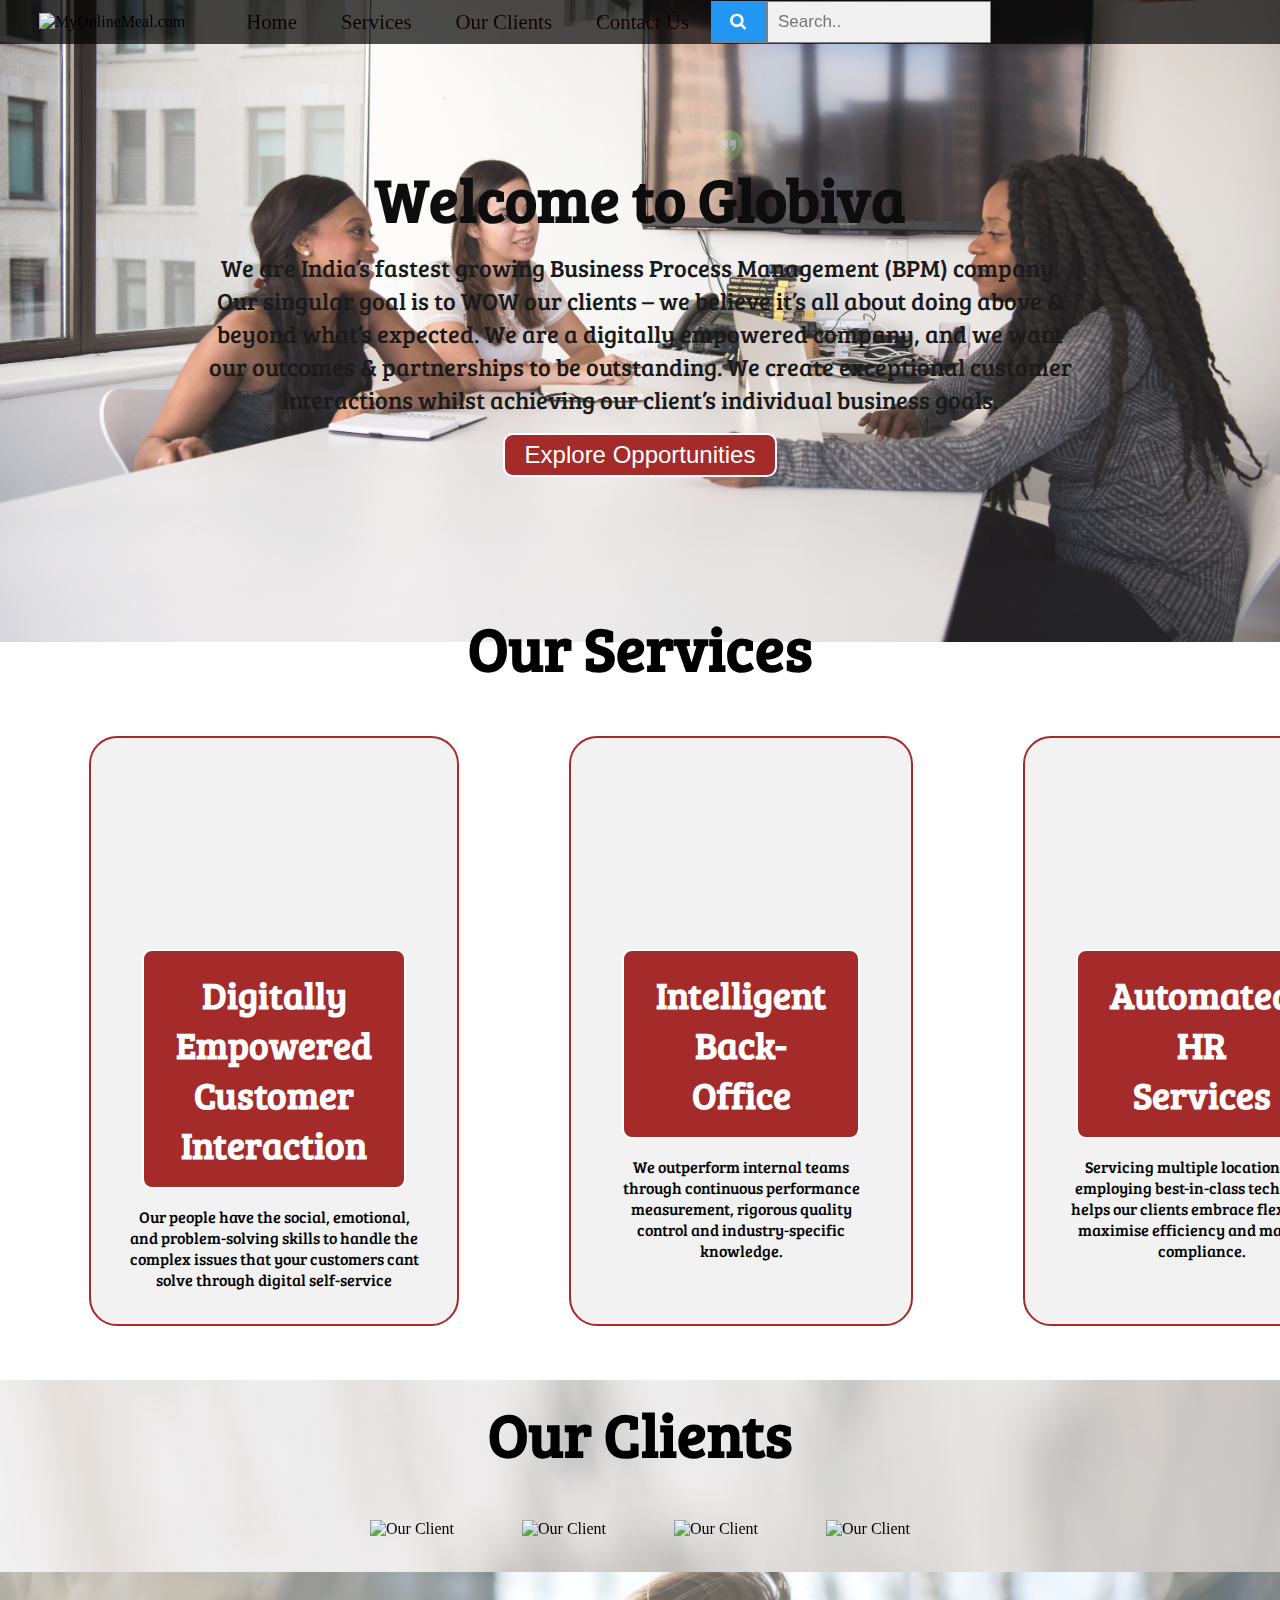
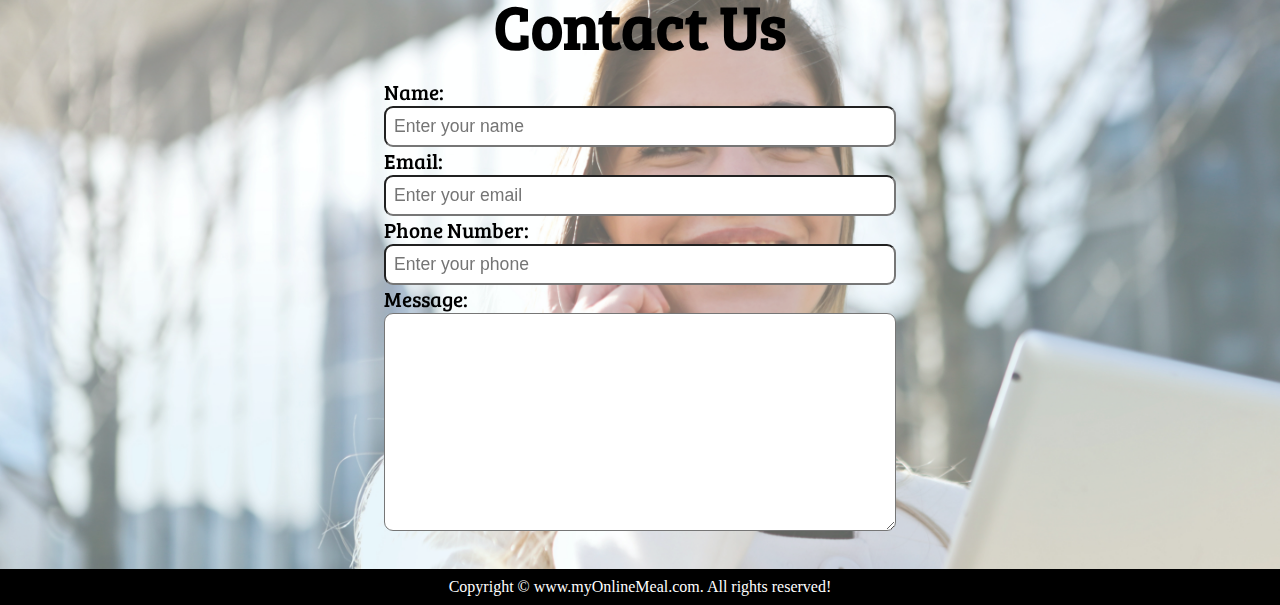
==== code/index.html @ ba423a39 "code of basic html css globiva project" ====
<!DOCTYPE html>
<html lang="en">

<head>
    <meta charset="UTF-8">
    <meta name="viewport" content="width=device-width, initial-scale=1.0">
    <meta http-equiv="X-UA-Compatible" content="ie=edge">
    <title>Welcome to Globiva | Gllobiva.com</title>
    <link rel="stylesheet" href="style.css">
    <link rel="stylesheet" media="screen and (max-width: 1170px)" href="phone.css">
    <link href="https://fonts.googleapis.com/css?family=Baloo+Bhai|Bree+Serif&display=swap" rel="stylesheet">
    <link rel="stylesheet" href="https://cdnjs.cloudflare.com/ajax/libs/font-awesome/4.7.0/css/font-awesome.min.css">

</head>

<body>
    <nav id="navbar">
        <div id="logo">
              <img src="https://www.cioreviewindia.com/newsimages/special/6HJcuUnV.jpeg" alt="MyOnlineMeal.com"> 
        </div>
        <ul>
            <li class="item"><a href="#home">Home</a></li>
            <li class="item"><a href="#services-container">Services</a></li>
            <li class="item"><a href="#client-section">Our Clients</a></li>
            <li class="item"><a href="#contact">Contact Us</a></li>
        </ul>
        

<!-- The form -->
<form class="example" action="action_page.php">
  <input type="text" placeholder="Search.." name="search">
  <button type="submit"><i class="fa fa-search"></i></button>
</form>
    </nav>

    <section id="home">
        <h1 class="h-primary">Welcome to Globiva </h1>
        <p>We are India’s fastest growing Business Process Management (BPM) company. Our singular goal is to WOW our clients – we believe it’s all about doing above & beyond what’s expected. We are a digitally empowered company, and we want our outcomes & partnerships to be outstanding. We create exceptional customer interactions whilst achieving our client’s individual business goals.</p>
        <button class="btn">Explore Opportunities</button>
    </section>

    <section id="services-container">
        <h1 class="h-primary center">Our Services</h1>
        <div id="services">
            <div class="box">
                <img src="https://www.globiva.com/wp-content/uploads/2021/06/Globiva-website-Solutions-Customer-Experience-home.jpg" alt="">
               <button class="btn"> <h2 class="h-secondary center">Digitally Empowered Customer Interaction</h2></button>
                <p class="center">Our people have the social, emotional, and problem-solving skills to handle the complex issues that your customers cant solve through digital self-service</p>
            </div>
            <div class="box">
                <img src="https://www.globiva.com/wp-content/uploads/2021/06/Globiva-Solutions-Back-office-home.jpg" alt="">
                <button class ="btn"><h2 class="h-secondary center">Intelligent Back-Office</h2></button>
                <p class="center">We outperform internal teams through continuous performance measurement, rigorous quality control and industry-specific knowledge.</p>
            </div>
            <div class="box">
                <img src="https://www.globiva.com/wp-content/uploads/2021/06/Globiva-Solutions-HR-services-home.jpg" alt="">
                <button class ="btn "><h2 class="h-secondary center">Automated HR Services</h2></button>
                <p class="center">Servicing multiple locations and employing best-in-class technology helps our clients embrace flexibility, maximise efficiency and maintain compliance.</p>
            </div>
        </div>
    </section>
    <section id="client-section">
        <h1 class="h-primary center">Our Clients</h1>
        <div id="clients">
            <div class="client-item">
                <img src="https://images.pexels.com/photos/2417848/pexels-photo-2417848.jpeg?auto=compress&cs=tinysrgb&w=300" alt="Our Client">
            </div>
            <div class="client-item">
                <img src="https://images.pexels.com/photos/8998295/pexels-photo-8998295.jpeg?auto=compress&cs=tinysrgb&w=300" alt="Our Client">
            </div>
          
            <div class="client-item">
                <img src="https://images.pexels.com/photos/13621592/pexels-photo-13621592.jpeg?auto=compress&cs=tinysrgb&w=300" alt="Our Client">
            </div>
            <div class="client-item">
                <img src="https://images.pexels.com/photos/3689532/pexels-photo-3689532.jpeg?auto=compress&cs=tinysrgb&w=300" alt="Our Client">
            </div>
        </div>

    </section>

    <section id="contact">
        <h1 class="h-primary center">Contact Us</h1>
        <div id="contact-box">
            <form action="">
                <div class="form-group">
                    <label for="name">Name: </label>
                    <input type="text" name="name" id="name" placeholder="Enter your name">
                </div>
                <div class="form-group">
                    <label for="email">Email: </label>
                    <input type="email" name="name" id="email" placeholder="Enter your email">
                </div>
                <div class="form-group">
                    <label for="phone">Phone Number: </label>
                    <input type="phone" name="name" id="phone" placeholder="Enter your phone">
                </div>
                <div class="form-group">
                    <label for="message">Message: </label>
                    <textarea name="message" id="message" cols="30" rows="10"></textarea>
                </div>
            </form>
        </div>
    </section>

    <footer>
        <div class="center">
            Copyright &copy; www.myOnlineMeal.com. All rights reserved!
        </div>
    </footer>
</body>

</html>
---- code/style.css ----
/* CSS Reset */
*{
    margin: 0;
    padding: 0;
}

html{
    scroll-behavior: smooth;
}

/* CSS Variables */
:root{
    --navbar-height: 59px;
}

/* Navigation Bar */
#navbar{
    display: flex;
    align-items: center;
    position: sticky;
    top: 0px;
}

#navbar::before{
    content: "";
    background-color: black;
    position: absolute;
    top:0px;
    left:0px;
    height: 100%;
    width:100%;
    z-index: -1;
    opacity: 0.7;
}

/* Navigation Bar: Logo and Image */
#logo{
    margin: 10px 34px;
}

#logo img{
    height: 59px;
    margin: 3px 5px;
}


/* Navigation Bar: List Styling */

#navbar ul{
    display: flex;
    font-family: 'Baloo Bhai', cursive;
}

#navbar ul li{ 
    list-style: none;
    font-size: 1.3rem;
}

#navbar ul li a{
    color: rgb(17, 2, 2);
    display: block;
    padding: 3px 22px;
    border-radius: 20px;
    text-decoration: none;
}

#navbar ul li a:hover{
    color: black;
    background-color:white;
}
* {
    box-sizing: border-box;
  }
  
  /* Style the search field */
  form.example input[type=text] {
    padding: 10px;
    font-size: 17px;
    border: 1px solid grey;
    float: right ;
    width: 80%;
    background: #f1f1f1;
  }
  
  /* Style the submit button */
  form.example button {
     
    width: 20%;
    padding: 10px;
    background: #2196F3;
    color: white;
    font-size: 17px;
    border: 1px solid grey;
    border-left: none; /* Prevent double borders */
    cursor: pointer;
  }
  
  form.example button:hover {
    background: #da2a0b;
  }
  
  /* Clear floats */
  form.example::after {
    content: "";
    clear: both;
    display: table;
  }

/* Home Section */
#home{
    display: flex;
    flex-direction: column;
    padding:3px 200px;
    height: 550px;
    justify-content: center;
    align-items: center;
}

#home::before{ 
    content: "";
    position: absolute;
    background: url('../bg11.jpg') no-repeat center center/cover;
    height: 642px;
    top:0px;
    left:0px;
    width: 100%;
    z-index: -1;
    opacity:0.89;
}

#home h1{
    color:rgb(14, 13, 13);
    text-align: center;
    font-family: 'Bree Serif', serif;
}

#home p{
    color:rgb(27, 26, 26);
    text-align: center;
    font-size: 1.5rem;
    font-family: 'Bree Serif', serif;
}
/* Services Section */
#services{
    margin: 34px;
    display: flex;
}
#services .box{ 
    border: 2px solid brown;
    padding: 34px;
    margin: 2px 55px;
    border-radius: 28px;
    background: #f2f2f2;
    margin-bottom: 20px;
}

#services .box img{ 
   height: 160px;
   margin: auto;
   display: block;
}

#services .box p{
    font-family: 'Bree Serif', serif;

} 

/* Clients Section */
#client-section{ 
    position: relative;
}

#client-section::before{
 content: "";
 position: absolute;
 background: url('../bg2.jpg');
 width: 100%;
 height: 100%;
 z-index: -3;
 opacity: 0.3;
}

#clients{
    display: flex;
    justify-content: center;
    align-items: center;
}

.client-item{
    padding: 34px;
}

#clients img{
    height: 124px;
}


/* Contact Section */
#contact{
    position: relative;
}
#contact::before{
    content: "";
    position: absolute;
    width: 100%;
    height: 100%;
    z-index: -1;
    opacity: 0.7;
    background: url('../contact.jpg') no-repeat center center/cover;

}
#contact-box{
    display: flex;
    justify-content: center;
    align-items: center;
    padding-bottom: 34px;
}
#contact-box input, 
#contact-box textarea{
    width: 100%;
    padding: 0.5rem;
    border-radius: 9px;
    font-size: 1.1rem;
} 

#contact-box form{
    width: 40%;
}

#contact-box label{
   font-size: 1.3rem;
   font-family: 'Bree Serif', serif;

}


footer{
    background: black;
    color: white;
    padding: 9px 20px;
}

/* Utility Classes */
.h-primary{
    font-family: 'Bree Serif', serif;
    font-size: 3.8rem;
    padding: 12px;
}

.h-secondary{
    font-family: 'Bree Serif', serif;
    font-size: 2.3rem;
    padding: 12px;
}

.btn{
    padding: 6px 20px;
    border: 2px solid white;
    background-color: brown;
    color: white;
    margin: 17px;
    font-size: 1.5rem;
    border-radius: 10px;
    cursor:pointer;
}

.center{
    text-align: center;
}
---- code/phone.css ----
/* Navigation */
#navbar {
    flex-direction: column;
}

#navbar ul li a{
    font-size: 1rem;
    padding: 0px 7px;
    padding-bottom: 8px;
}
/* Home section */
#home{
    height: 370px; 
    padding: 3px 28px;
}

#home::before{
    height: 480px; 
}

#home p{
    font-size: 13px;
}

/* Services section  */
#services{
    flex-direction: column;
}

#services .box { 
    padding: 14px;
    margin: 2px 0px; 
    margin-bottom: 20px;
}

/* Clients section */
#clients{
    flex-wrap: wrap;
}

#clients img{
    width: 66px;
    padding: 6px;
    height: auto;
}

/* Contact us section */
#contact-box form{
    width:80%;
}
/* Footer */

/* Utility classes */
.h-primary{
    font-size:26px;
}
.btn{
    font-size: 13px;
    padding: 4px 8px;
}
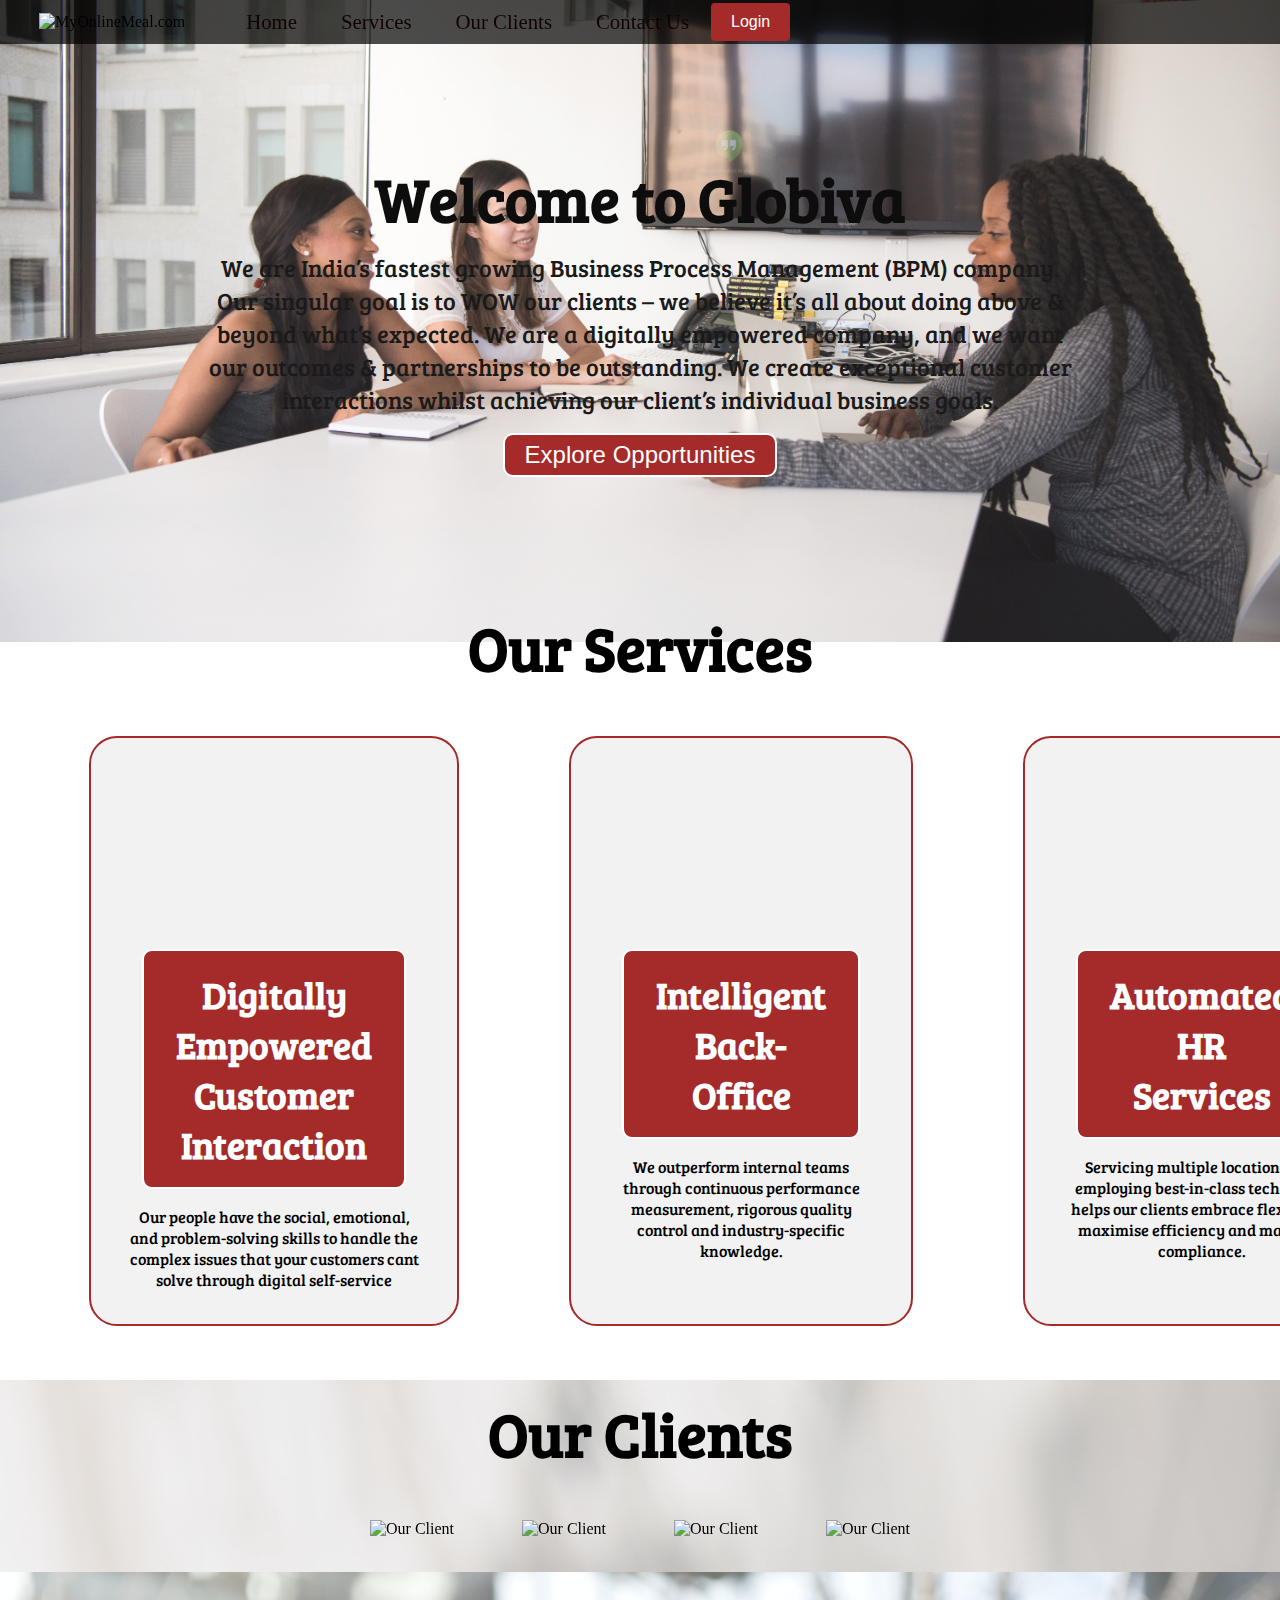
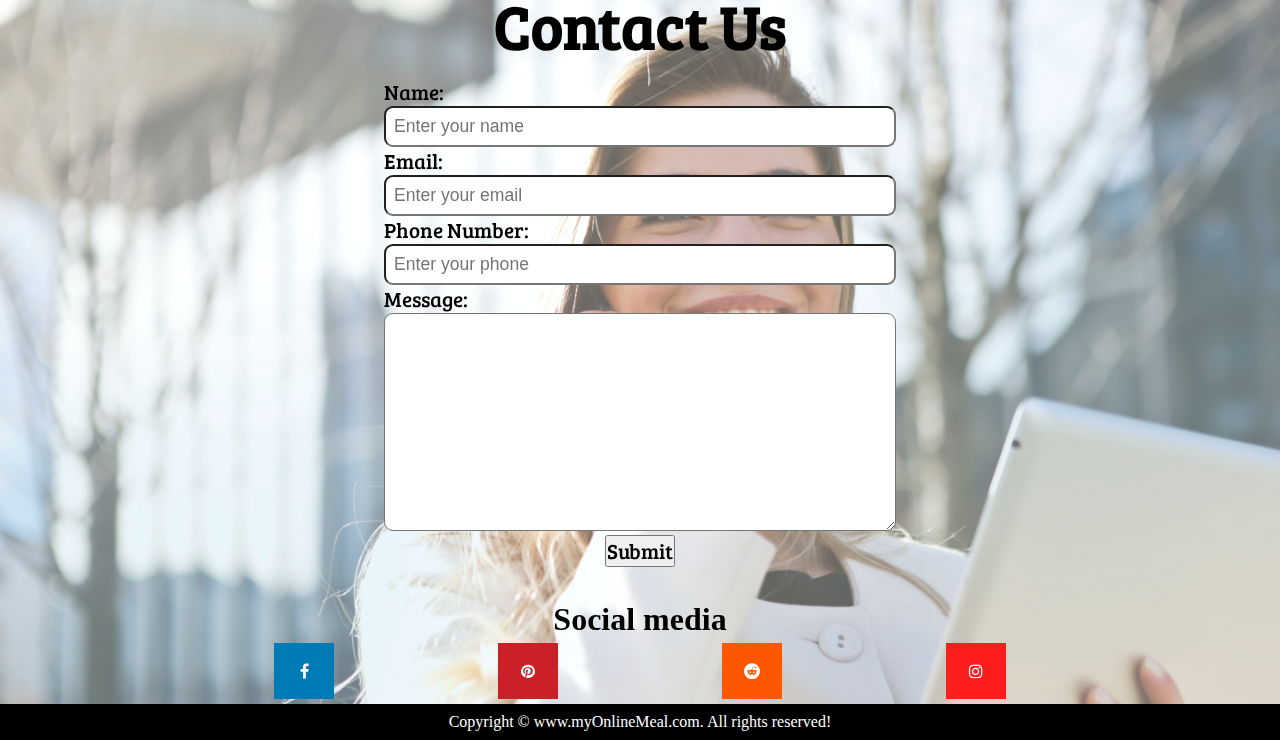
==== commit 2cbab9e3: "two login pages created one with simple pop up and other with animations" ====
--- a/code/index.html
+++ b/code/index.html
@@ -10,11 +10,12 @@
     <link rel="stylesheet" media="screen and (max-width: 1170px)" href="phone.css">
     <link href="https://fonts.googleapis.com/css?family=Baloo+Bhai|Bree+Serif&display=swap" rel="stylesheet">
     <link rel="stylesheet" href="https://cdnjs.cloudflare.com/ajax/libs/font-awesome/4.7.0/css/font-awesome.min.css">
+    <link rel="icon"  type ="image/x-icon" href="https://corporate.cppgroup.com/wp-content/uploads/2019/11/globivalogo.png">
 
 </head>
 
 <body>
-    <nav id="navbar">
+    <nav class ="flex justify between" id="navbar">
         <div id="logo">
               <img src="https://www.cioreviewindia.com/newsimages/special/6HJcuUnV.jpeg" alt="MyOnlineMeal.com"> 
         </div>
@@ -23,14 +24,14 @@
             <li class="item"><a href="#services-container">Services</a></li>
             <li class="item"><a href="#client-section">Our Clients</a></li>
             <li class="item"><a href="#contact">Contact Us</a></li>
+          
         </ul>
+        <div   id="container">
+            <button id="login-button" onclick="location.href='login2.html'" >Login</button></a>
+        </div>
         
 
-<!-- The form -->
-<form class="example" action="action_page.php">
-  <input type="text" placeholder="Search.." name="search">
-  <button type="submit"><i class="fa fa-search"></i></button>
-</form>
+
     </nav>
 
     <section id="home">
@@ -98,8 +99,22 @@
                 <div class="form-group">
                     <label for="message">Message: </label>
                     <textarea name="message" id="message" cols="30" rows="10"></textarea>
+                    <div t class ="center">
+                        <button><label>Submit</label></button>
+                    </div>
                 </div>
             </form>
+        </div>
+        <div>
+            <center>
+                <b><h1>Social media</h1></b>
+                
+                <a href="#" class="fa fa-facebook"></a>
+                <a href="#" class="fa fa-pinterest"></a>
+                <a href="#" class="fa fa-reddit"></a>
+                <a href="#" class="fa fa-instagram"></a>
+               
+            </center>
         </div>
     </section>
 
@@ -108,6 +123,7 @@
             Copyright &copy; www.myOnlineMeal.com. All rights reserved!
         </div>
     </footer>
+    
 </body>
 
 </html>--- a/code/style.css
+++ b/code/style.css
@@ -14,6 +14,8 @@
 }
 
 /* Navigation Bar */
+
+
 #navbar{
     display: flex;
     align-items: center;
@@ -26,12 +28,40 @@
     background-color: black;
     position: absolute;
     top:0px;
-    left:0px;
+    nav-right:0px;
     height: 100%;
     width:100%;
     z-index: -1;
     opacity: 0.7;
-}
+
+}
+
+#container{
+    display: flex;
+    justify-content: flex-end;
+    align-items: center;
+}
+
+
+#login-button{
+    display: flex;
+    justify-content: flex-end;
+    position: sticky;
+    top: 0px;
+
+    padding: 10px 20px;
+    border: none;
+    border-radius: 4px;
+    background-color: rgb(165,42,42);
+    color: white;
+    font-size: 16px;
+    cursor: pointer;
+    
+}
+  
+#login-button:hover {
+    background-color: #c2451f;
+  }
 
 /* Navigation Bar: Logo and Image */
 #logo{
@@ -71,6 +101,8 @@
 * {
     box-sizing: border-box;
   }
+
+
   
   /* Style the search field */
   form.example input[type=text] {
@@ -267,3 +299,41 @@
 .center{
     text-align: center;
 }
+
+.fa:hover {
+    opacity: 0.9;
+}
+
+.fa-facebook {
+    background: #007bb5;
+    color: white;
+}
+
+.fa-pinterest {
+    background: #cb2027;
+    color: white;
+}
+
+.fa-reddit {
+    background: #ff5700;
+    color: white;
+}
+
+.fa-instagram {
+ 
+    background:  #FD1D1D ;
+    
+
+    color: white;
+}
+
+.fa {
+    padding: 20px;
+    font-size: 20px;
+    width: 60px;
+    text-decoration: none;
+    margin: 5px 80px;
+}
+
+
+
--- a/code/phone.css
+++ b/code/phone.css
@@ -3,11 +3,13 @@
     flex-direction: column;
 }
 
-#navbar ul li a{
+#navbar ul li a {
     font-size: 1rem;
     padding: 0px 7px;
     padding-bottom: 8px;
 }
+
+
 /* Home section */
 #home{
     height: 370px; 
